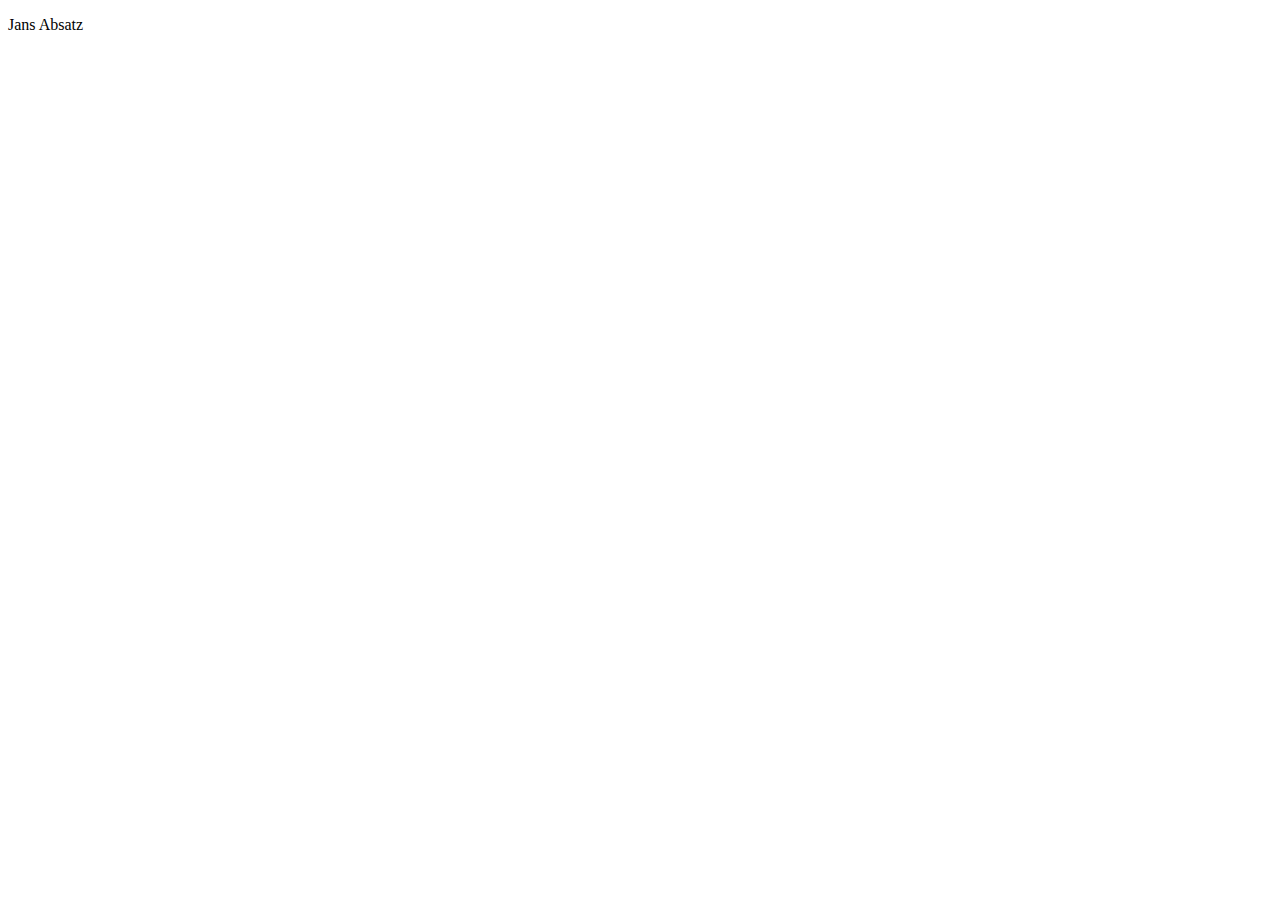
==== index.html @ 30ffa51a "merge conflict test jan" ====
<!DOCTYPE html>
<html lang="en">

<head>
    <meta charset="UTF-8">
    <meta name="viewport" content="width=device-width, initial-scale=1.0">
    <title>Join</title>
    <script src="scripte/script.js"></script>
    <link rel="stylesheet" href="styles/style.css">
</head>

<body>
</body>
<p>Jans Absatz</p>
</html>
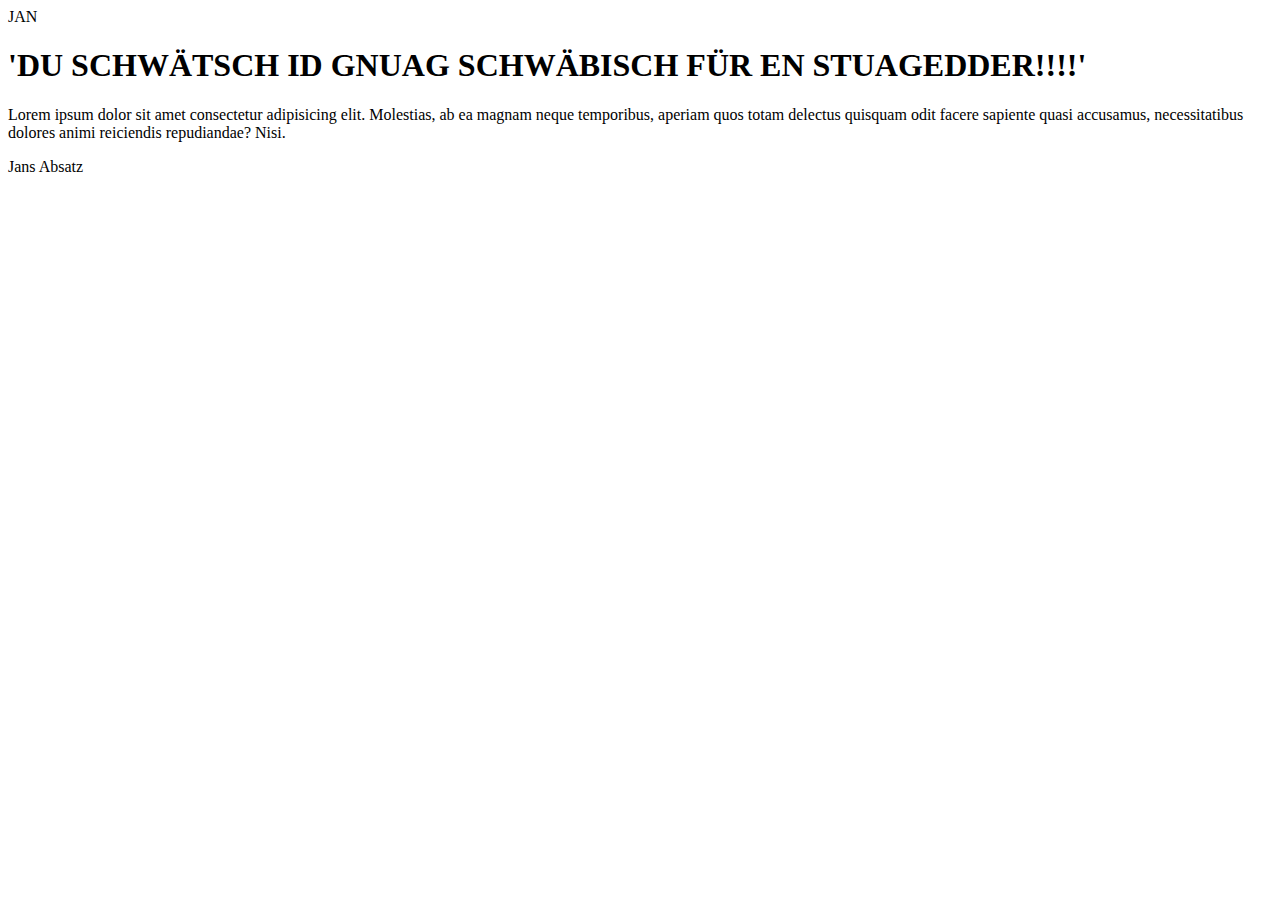
==== commit c50d005a: "Merge branch 'main' of github.com:Agend047/Join-648" ====
--- a/index.html
+++ b/index.html
@@ -10,6 +10,13 @@
 </head>
 
 <body>
+    JAN
+    <h1> 'DU SCHWÄTSCH ID GNUAG SCHWÄBISCH FÜR EN STUAGEDDER!!!!'</h1>
+
+
+    Lorem ipsum dolor sit amet consectetur adipisicing elit. Molestias, ab ea magnam neque temporibus, aperiam quos
+    totam delectus quisquam odit facere sapiente quasi accusamus, necessitatibus dolores animi reiciendis repudiandae?
+    Nisi.
 </body>
 <p>Jans Absatz</p>
-</html>
+</html>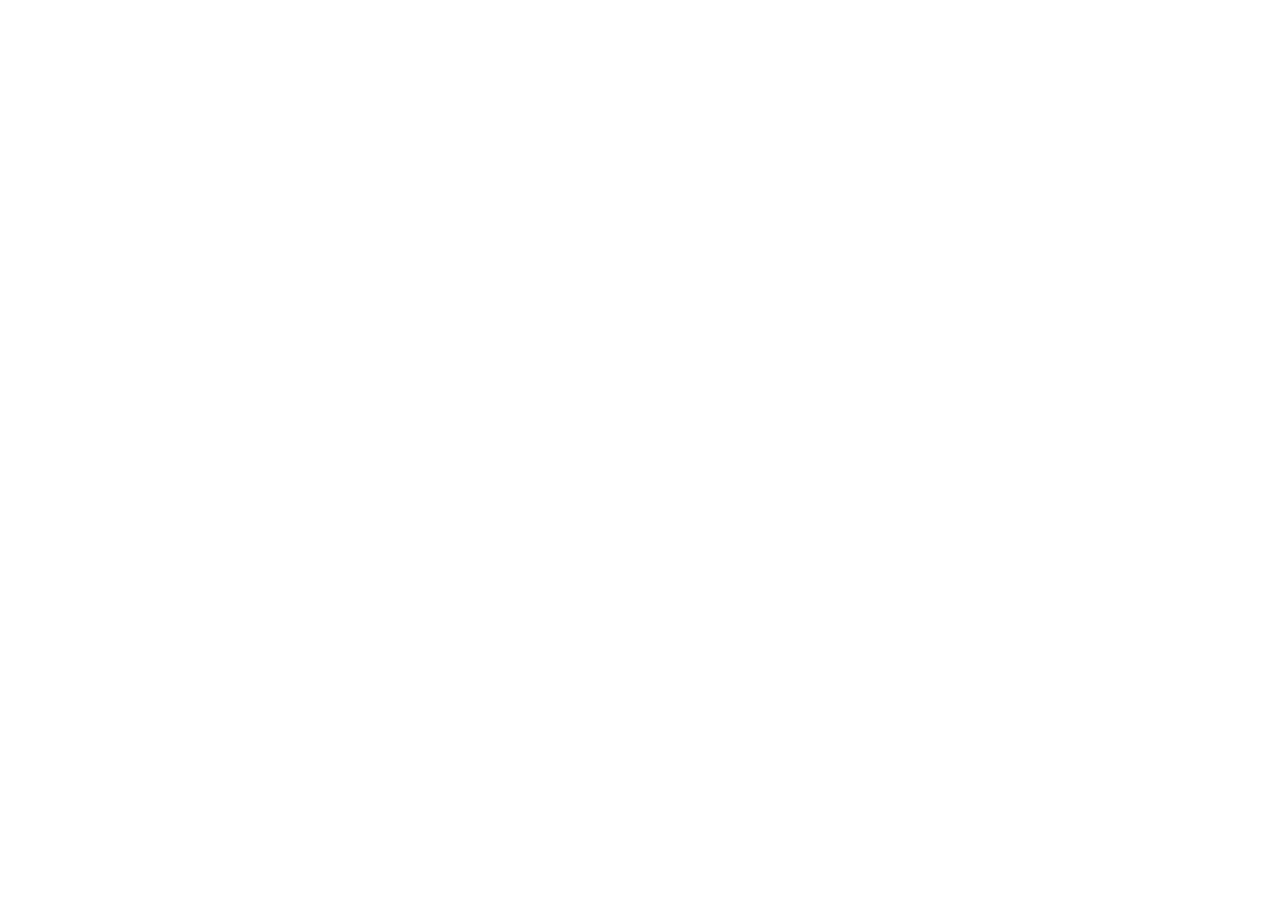
==== commit 5f027c23: "Sider/Header started" ====
--- a/index.html
+++ b/index.html
@@ -10,13 +10,6 @@
 </head>
 
 <body>
-    JAN
-    <h1> 'DU SCHWÄTSCH ID GNUAG SCHWÄBISCH FÜR EN STUAGEDDER!!!!'</h1>
+</body>
 
-
-    Lorem ipsum dolor sit amet consectetur adipisicing elit. Molestias, ab ea magnam neque temporibus, aperiam quos
-    totam delectus quisquam odit facere sapiente quasi accusamus, necessitatibus dolores animi reiciendis repudiandae?
-    Nisi.
-</body>
-<p>Jans Absatz</p>
 </html>--- a/styles/style.css
+++ b/styles/style.css
@@ -0,0 +1,19 @@
+body {
+    margin: 0px;
+}
+
+
+/* Desktop Sider & Header 
+*/
+#desktop_sider {
+    position: fixed;
+    height: 100vh;
+    width: 20vw;
+    background-color: #2A3647;
+    color: #CDCDCD;
+}
+
+#Sider_Logo {
+    width: 100px;
+    height: 122px;
+}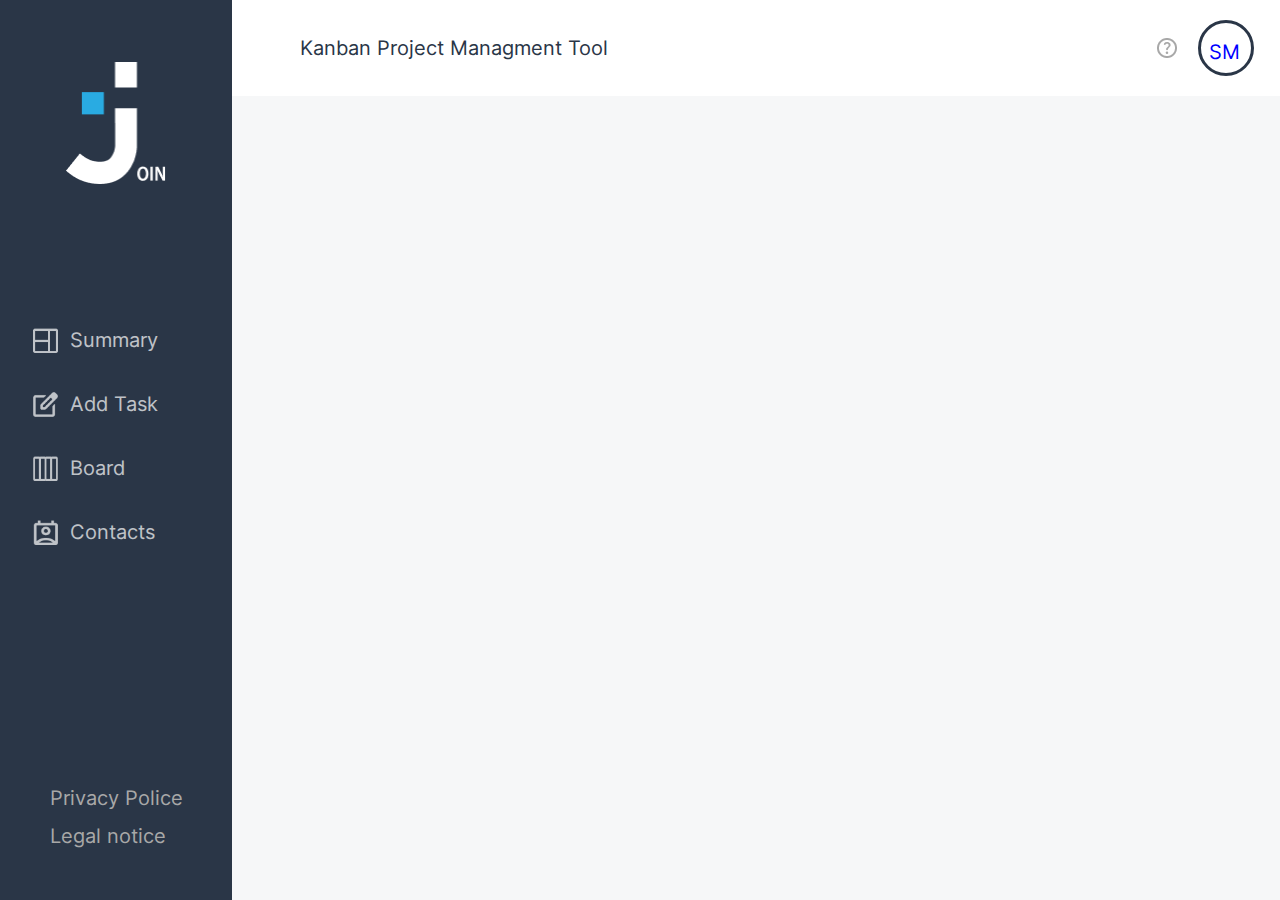
==== commit 392d4253: "Marking choosen Side on Sider/Footer" ====
--- a/index.html
+++ b/index.html
@@ -5,11 +5,14 @@
     <meta charset="UTF-8">
     <meta name="viewport" content="width=device-width, initial-scale=1.0">
     <title>Join</title>
-    <script src="scripte/script.js"></script>
+    <script src="js/script.js"></script>
+    <script src="js/add_task.js"></script>
     <link rel="stylesheet" href="styles/style.css">
 </head>
 
-<body>
+<body onload="loadCorrectMenu()">
+    <div id="desktop-template" include-templates="assets/templates/desktop_template.html"></div>
+    <div id="mobile-template" include-templates="assets/templates/mobile_template.html"></div>
 </body>
 
 </html>--- a/styles/style.css
+++ b/styles/style.css
@@ -1,19 +1,397 @@
+/* inter-100 - latin */
+@font-face {
+  font-display: swap;
+  /* Check https://developer.mozilla.org/en-US/docs/Web/CSS/@font-face/font-display for other options. */
+  font-family: 'Inter';
+  font-style: normal;
+  font-weight: 100;
+  src: url('../assets/fonts/inter-v12-latin-100.woff2') format('woff2');
+  /* Chrome 36+, Opera 23+, Firefox 39+, Safari 12+, iOS 10+ */
+}
+
+/* inter-200 - latin */
+@font-face {
+  font-display: swap;
+  /* Check https://developer.mozilla.org/en-US/docs/Web/CSS/@font-face/font-display for other options. */
+  font-family: 'Inter';
+  font-style: normal;
+  font-weight: 200;
+  src: url('../assets/fonts/inter-v12-latin-200.woff2') format('woff2');
+  /* Chrome 36+, Opera 23+, Firefox 39+, Safari 12+, iOS 10+ */
+}
+
+/* inter-300 - latin */
+@font-face {
+  font-display: swap;
+  /* Check https://developer.mozilla.org/en-US/docs/Web/CSS/@font-face/font-display for other options. */
+  font-family: 'Inter';
+  font-style: normal;
+  font-weight: 300;
+  src: url('../assets/fonts/inter-v12-latin-300.woff2') format('woff2');
+  /* Chrome 36+, Opera 23+, Firefox 39+, Safari 12+, iOS 10+ */
+}
+
+/* inter-regular - latin */
+@font-face {
+  font-display: swap;
+  /* Check https://developer.mozilla.org/en-US/docs/Web/CSS/@font-face/font-display for other options. */
+  font-family: 'Inter';
+  font-style: normal;
+  font-weight: 400;
+  src: url('../assets/fonts/inter-v12-latin-regular.woff2') format('woff2');
+  /* Chrome 36+, Opera 23+, Firefox 39+, Safari 12+, iOS 10+ */
+}
+
+/* inter-500 - latin */
+@font-face {
+  font-display: swap;
+  /* Check https://developer.mozilla.org/en-US/docs/Web/CSS/@font-face/font-display for other options. */
+  font-family: 'Inter';
+  font-style: normal;
+  font-weight: 500;
+  src: url('../assets/fonts/inter-v12-latin-500.woff2') format('woff2');
+  /* Chrome 36+, Opera 23+, Firefox 39+, Safari 12+, iOS 10+ */
+}
+
+/* inter-600 - latin */
+@font-face {
+  font-display: swap;
+  /* Check https://developer.mozilla.org/en-US/docs/Web/CSS/@font-face/font-display for other options. */
+  font-family: 'Inter';
+  font-style: normal;
+  font-weight: 600;
+  src: url('../assets/fonts/inter-v12-latin-600.woff2') format('woff2');
+  /* Chrome 36+, Opera 23+, Firefox 39+, Safari 12+, iOS 10+ */
+}
+
+/* inter-700 - latin */
+@font-face {
+  font-display: swap;
+  /* Check https://developer.mozilla.org/en-US/docs/Web/CSS/@font-face/font-display for other options. */
+  font-family: 'Inter';
+  font-style: normal;
+  font-weight: 700;
+  src: url('../assets/fonts/inter-v12-latin-700.woff2') format('woff2');
+  /* Chrome 36+, Opera 23+, Firefox 39+, Safari 12+, iOS 10+ */
+}
+
+/* inter-800 - latin */
+@font-face {
+  font-display: swap;
+  /* Check https://developer.mozilla.org/en-US/docs/Web/CSS/@font-face/font-display for other options. */
+  font-family: 'Inter';
+  font-style: normal;
+  font-weight: 800;
+  src: url('../assets/fonts/inter-v12-latin-800.woff2') format('woff2');
+  /* Chrome 36+, Opera 23+, Firefox 39+, Safari 12+, iOS 10+ */
+}
+
+/* inter-900 - latin */
+@font-face {
+  font-display: swap;
+  /* Check https://developer.mozilla.org/en-US/docs/Web/CSS/@font-face/font-display for other options. */
+  font-family: 'Inter';
+  font-style: normal;
+  font-weight: 900;
+  src: url('../assets/fonts/inter-v12-latin-900.woff2') format('woff2');
+  /* Chrome 36+, Opera 23+, Firefox 39+, Safari 12+, iOS 10+ */
+}
+
+:root {
+  font-size: 1em;
+  /*usually evaluates to 16px; adjust to set basic font-size (xem with x = (desired basic font size in px)/(16 px); all other font-sizes in rem*/
+  box-sizing: border-box;
+  --primary-bg-color: #091931;
+  --secondary-bg-color: #2A3647;
+  --subtle-bg-color: #F6F7F8;
+  --accent-color: #29ABE2;
+  --decent-color: #A8A8A8;
+  --hover-color-checkbox: #EDF2FA;
+  --fs-smaller: ;
+  --fs-small: 1rem;
+  --fs-normal: 1.25rem;
+  --fs-tall: 2.25rem;
+  --fs-taller: 2.938rem;
+}
+
+@media (min-width: 820px) {
+  :root {
+    --fs-taller: 3.813rem;
+  }
+}
+
+*,
+::before,
+::after {
+  box-sizing: inherit;
+}
+
+/*use following template if any third-party components are used that require box-sizing: content-box	
+.third-party-component {	
+box-sizing: content-box;	}*/
 body {
-    margin: 0px;
-}
-
-
-/* Desktop Sider & Header 
-*/
+  margin: 0px;
+  font-family: 'Inter', sans-serif;
+  font-size: var(--fs-normal);
+  background-color: var(--subtle-bg-color);
+  color: var(--secondary-bg-color);
+  min-height: 100vh;
+  display: flex;
+  flex-direction: column;
+}
+
+main {
+  flex: 1;
+}
+
+a {
+  text-decoration: none;
+  color: unset;
+}
+
+.text-link {
+  color: var(--accent-color);
+  text-decoration: none;
+}
+
+.btn {
+  border: none;
+  padding: 1em 2em;
+  font-size: var(--fs-small);
+  font-weight: 700;
+  border-radius: 0.5em;
+  cursor: pointer;
+}
+
+.btn-primary {
+  color: white;
+  background-color: var(--primary-bg-color);
+}
+
+.btn-primary:hover {
+  background-color: var(--accent-color);
+  box-shadow: 0 4px 4px rgba(0, 0, 0, 0.25);
+  transition: ease-in-out 100ms;
+}
+
+.btn-secondary {
+  color: var(--primary-bg-color);
+  background-color: white;
+  border: 1px solid var(--primary-bg-color);
+}
+
+.btn-secondary:hover {
+  color: var(--accent-color);
+  border-color: var(--accent-color);
+  box-shadow: 0 4px 4px rgba(0, 0, 0, 0.25);
+  transition: ease-in-out 100ms;
+}
+
+/* Desktop Sider & Header */
+
+#desktop_header {
+  position: fixed;
+  background-color: #FFFFFF;
+  width: 100vw;
+  height: 96px;
+  justify-content: space-between;
+  align-items: center;
+}
+
+#desktop_header p {
+  padding-left: 300px;
+}
+
+.Header_rightArea_d {
+  padding-right: 2vw;
+  align-items: center;
+  justify-content: space-between;
+  width: 123px;
+  height: 56px;
+}
+
+#header_help_icon_d {
+  width: 20px;
+  height: 20px;
+}
+
+#header_help_icon:hover {
+  cursor: pointer;
+}
+
 #desktop_sider {
-    position: fixed;
-    height: 100vh;
-    width: 20vw;
-    background-color: #2A3647;
-    color: #CDCDCD;
-}
-
-#Sider_Logo {
-    width: 100px;
-    height: 122px;
+  position: fixed;
+  height: 100vh;
+  width: 232px;
+  z-index: 2;
+  background-color: #2A3647;
+  color: #CDCDCD;
+  justify-content: space-around;
+  align-items: center;
+}
+
+.Sider_Logo_d {
+  width: 100px;
+  height: 122px;
+}
+
+.Sider_main_links_d {
+  margin-bottom: 100px;
+  height: 229px;
+  width: 100%;
+  display: flex;
+  flex-direction: column;
+}
+
+.Sider_main_links_d a {
+  justify-content: left;
+  width: 100%;
+  padding-left: 45px;
+}
+
+.Sider_footer_links {
+  color: white;
+  text-decoration: none;
+}
+
+.Sider_Icons_d {
+  width: 25px;
+  height: 25px;
+  position: relative;
+  top: 20px;
+  right: 12px;
+}
+
+.Sider_lower_links_d {
+  bottom: -24px;
+}
+
+.Sider_lower_links_d a {
+  text-decoration: none;
+  color: #a8a8a8;
+  margin-bottom: 14px;
+}
+
+@media (max-width: 900px) {
+
+  #desktop_sider {
+    width: 23vw;
+  }
+
+  .Sider_main_links_d a {
+    justify-content: left;
+    width: 100%;
+    padding-left: 20px;
+  }
+
+  #desktop_header p {
+    padding-left: 242px;
+  }
+}
+
+
+/* Mobile Header & Footer */
+
+#mobile_header {
+  background-color: #FFFFFF;
+  justify-content: space-between;
+  height: 80px;
+  width: 100vw;
+  padding: 20px 16px 20px 16px;
+  position: fixed;
+  top: 0;
+  left: 0;
+  right: 0;
+}
+
+#header_logo_m {
+  width: 32px;
+  height: 40px;
+}
+
+
+#mobile_footer {
+  position: fixed;
+  bottom: 0;
+  left: 0;
+  right: 0;
+  width: 100vw;
+  height: 80px;
+  background-color: #2A3647;
+  color: #CDCDCD;
+  justify-content: space-around;
+}
+
+
+
+.Footer_link_pack {
+  display: flex;
+  flex-direction: column;
+  justify-content: center;
+}
+
+.Footer_link_pack a {
+  justify-content: center;
+  align-items: center;
+}
+
+.Footer_link_pack p {
+  margin: 8px;
+}
+
+.Footer_icon_m {
+  width: 22px;
+  height: 22px;
+}
+
+.MenuButton {
+  opacity: 0.7;
+}
+
+.MenuButton:hover {
+  opacity: 1 !important;
+  background-color: #091931 !important;
+}
+
+.Choosen_field {
+  opacity: 1 !important;
+  background-color: #091931 !important;
+}
+
+/* Utility classes */
+
+.d-none {
+  display: none;
+}
+
+.d-flex {
+  display: flex;
+}
+
+.justify-content-start {
+  justify-content: start;
+}
+
+.flex-direction-col {
+  flex-direction: column;
+}
+
+.p-relative {
+  position: relative;
+}
+
+.align-items-start {
+  align-items: start;
+}
+
+.align-items-center {
+  align-items: center;
+}
+
+.w-100 {
+  width: 100%;
+}
+
+.p-inline-1 {
+  padding-inline: 0.5em;
 }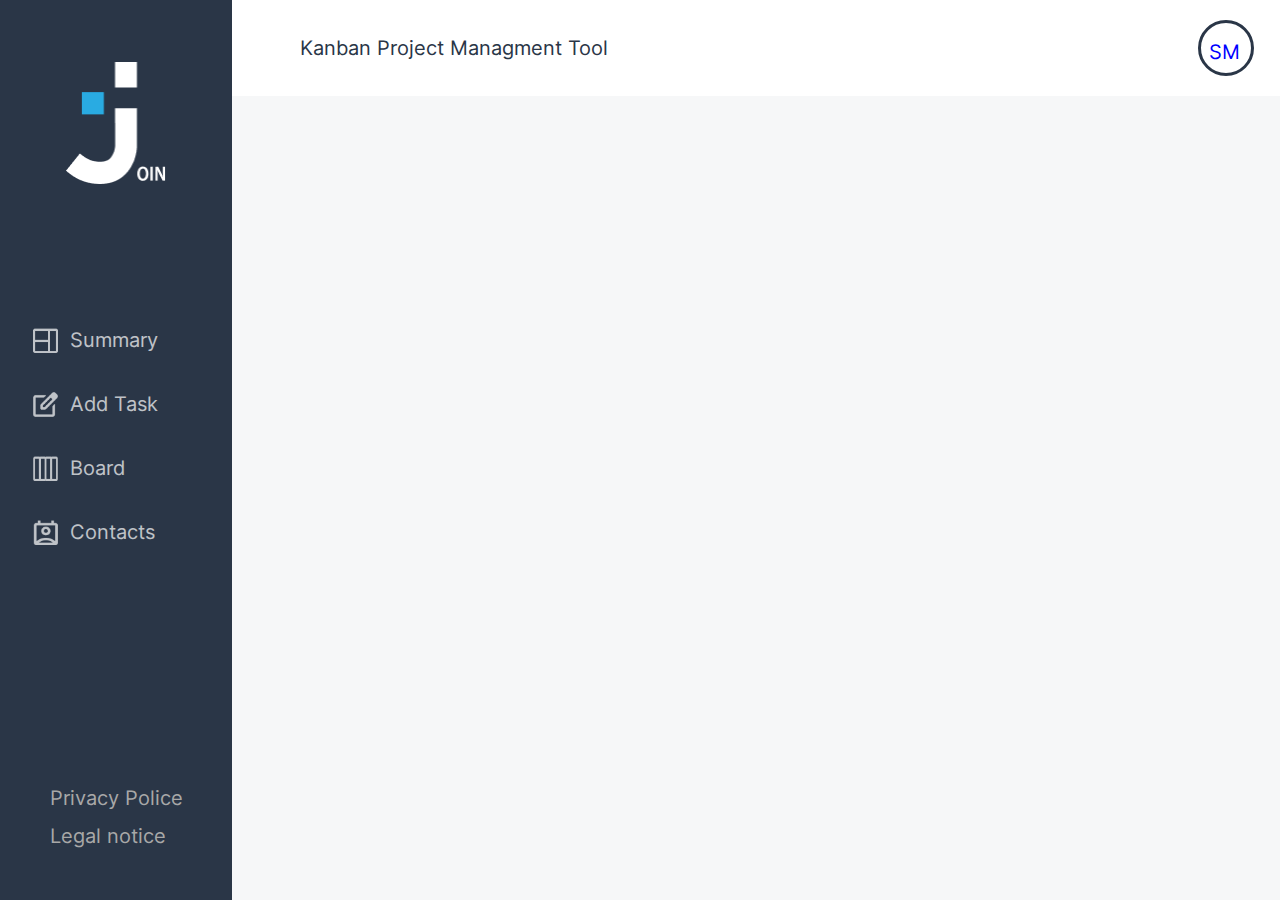
==== commit 93af65be: "Bringing back 'checkWidth'" ====
--- a/index.html
+++ b/index.html
@@ -10,7 +10,7 @@
     <link rel="stylesheet" href="styles/style.css">
 </head>
 
-<body onload="loadCorrectMenu()">
+<body onload="checkWidth()">
     <div id="desktop-template" include-templates="assets/templates/desktop_template.html"></div>
     <div id="mobile-template" include-templates="assets/templates/mobile_template.html"></div>
 </body>
--- a/styles/style.css
+++ b/styles/style.css
@@ -322,17 +322,18 @@
   justify-content: space-around;
 }
 
-
-
 .Footer_link_pack {
   display: flex;
   flex-direction: column;
   justify-content: center;
+  width: 90px;
+  border-radius: 16px;
 }
 
 .Footer_link_pack a {
   justify-content: center;
   align-items: center;
+  font-size: var(--fs-small);
 }
 
 .Footer_link_pack p {
@@ -358,6 +359,23 @@
   background-color: #091931 !important;
 }
 
+/* Help Side */
+
+.Help_Container {
+  margin: 100px 90px 16px 326px;
+}
+
+.Help_Container j {
+  color: #29ABE2;
+}
+
+@media (max-width: 820px) {
+
+  .Help_Container {
+    margin-left: 36px;
+  }
+}
+
 /* Utility classes */
 
 .d-none {
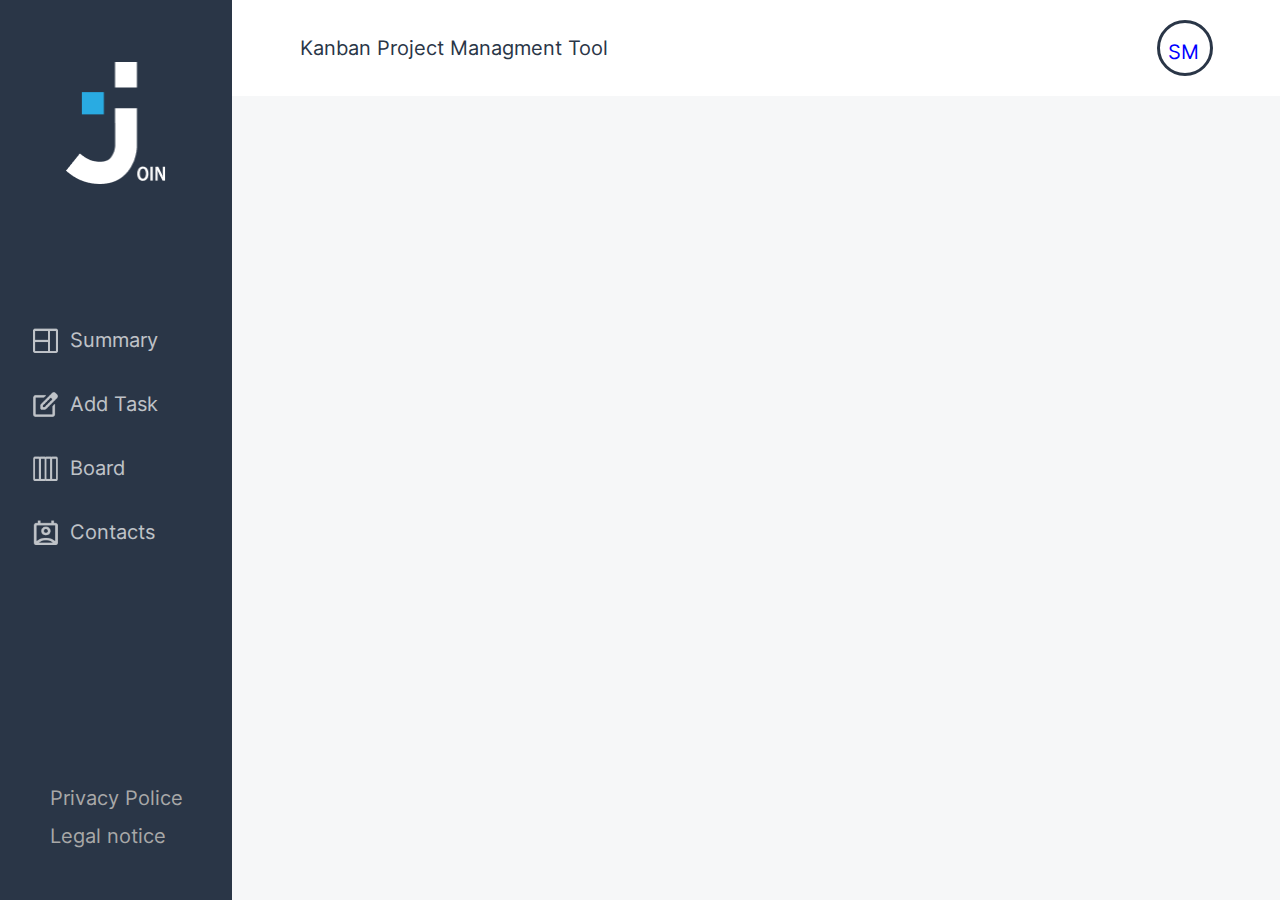
==== commit bf7dcbe7: "Update for the Template-summoning functions, for cleaner Code. Thanks, Jan!" ====
--- a/index.html
+++ b/index.html
@@ -10,7 +10,7 @@
     <link rel="stylesheet" href="styles/style.css">
 </head>
 
-<body onload="checkWidth()">
+<body onload="initTemplates()">
     <div id="desktop-template" include-templates="assets/templates/desktop_template.html"></div>
     <div id="mobile-template" include-templates="assets/templates/mobile_template.html"></div>
 </body>
--- a/styles/style.css
+++ b/styles/style.css
@@ -2,10 +2,10 @@
 @font-face {
   font-display: swap;
   /* Check https://developer.mozilla.org/en-US/docs/Web/CSS/@font-face/font-display for other options. */
-  font-family: 'Inter';
+  font-family: "Inter";
   font-style: normal;
   font-weight: 100;
-  src: url('../assets/fonts/inter-v12-latin-100.woff2') format('woff2');
+  src: url("../assets/fonts/inter-v12-latin-100.woff2") format("woff2");
   /* Chrome 36+, Opera 23+, Firefox 39+, Safari 12+, iOS 10+ */
 }
 
@@ -13,10 +13,10 @@
 @font-face {
   font-display: swap;
   /* Check https://developer.mozilla.org/en-US/docs/Web/CSS/@font-face/font-display for other options. */
-  font-family: 'Inter';
+  font-family: "Inter";
   font-style: normal;
   font-weight: 200;
-  src: url('../assets/fonts/inter-v12-latin-200.woff2') format('woff2');
+  src: url("../assets/fonts/inter-v12-latin-200.woff2") format("woff2");
   /* Chrome 36+, Opera 23+, Firefox 39+, Safari 12+, iOS 10+ */
 }
 
@@ -24,10 +24,10 @@
 @font-face {
   font-display: swap;
   /* Check https://developer.mozilla.org/en-US/docs/Web/CSS/@font-face/font-display for other options. */
-  font-family: 'Inter';
+  font-family: "Inter";
   font-style: normal;
   font-weight: 300;
-  src: url('../assets/fonts/inter-v12-latin-300.woff2') format('woff2');
+  src: url("../assets/fonts/inter-v12-latin-300.woff2") format("woff2");
   /* Chrome 36+, Opera 23+, Firefox 39+, Safari 12+, iOS 10+ */
 }
 
@@ -35,10 +35,10 @@
 @font-face {
   font-display: swap;
   /* Check https://developer.mozilla.org/en-US/docs/Web/CSS/@font-face/font-display for other options. */
-  font-family: 'Inter';
+  font-family: "Inter";
   font-style: normal;
   font-weight: 400;
-  src: url('../assets/fonts/inter-v12-latin-regular.woff2') format('woff2');
+  src: url("../assets/fonts/inter-v12-latin-regular.woff2") format("woff2");
   /* Chrome 36+, Opera 23+, Firefox 39+, Safari 12+, iOS 10+ */
 }
 
@@ -46,10 +46,10 @@
 @font-face {
   font-display: swap;
   /* Check https://developer.mozilla.org/en-US/docs/Web/CSS/@font-face/font-display for other options. */
-  font-family: 'Inter';
+  font-family: "Inter";
   font-style: normal;
   font-weight: 500;
-  src: url('../assets/fonts/inter-v12-latin-500.woff2') format('woff2');
+  src: url("../assets/fonts/inter-v12-latin-500.woff2") format("woff2");
   /* Chrome 36+, Opera 23+, Firefox 39+, Safari 12+, iOS 10+ */
 }
 
@@ -57,10 +57,10 @@
 @font-face {
   font-display: swap;
   /* Check https://developer.mozilla.org/en-US/docs/Web/CSS/@font-face/font-display for other options. */
-  font-family: 'Inter';
+  font-family: "Inter";
   font-style: normal;
   font-weight: 600;
-  src: url('../assets/fonts/inter-v12-latin-600.woff2') format('woff2');
+  src: url("../assets/fonts/inter-v12-latin-600.woff2") format("woff2");
   /* Chrome 36+, Opera 23+, Firefox 39+, Safari 12+, iOS 10+ */
 }
 
@@ -68,10 +68,10 @@
 @font-face {
   font-display: swap;
   /* Check https://developer.mozilla.org/en-US/docs/Web/CSS/@font-face/font-display for other options. */
-  font-family: 'Inter';
+  font-family: "Inter";
   font-style: normal;
   font-weight: 700;
-  src: url('../assets/fonts/inter-v12-latin-700.woff2') format('woff2');
+  src: url("../assets/fonts/inter-v12-latin-700.woff2") format("woff2");
   /* Chrome 36+, Opera 23+, Firefox 39+, Safari 12+, iOS 10+ */
 }
 
@@ -79,10 +79,10 @@
 @font-face {
   font-display: swap;
   /* Check https://developer.mozilla.org/en-US/docs/Web/CSS/@font-face/font-display for other options. */
-  font-family: 'Inter';
+  font-family: "Inter";
   font-style: normal;
   font-weight: 800;
-  src: url('../assets/fonts/inter-v12-latin-800.woff2') format('woff2');
+  src: url("../assets/fonts/inter-v12-latin-800.woff2") format("woff2");
   /* Chrome 36+, Opera 23+, Firefox 39+, Safari 12+, iOS 10+ */
 }
 
@@ -90,10 +90,10 @@
 @font-face {
   font-display: swap;
   /* Check https://developer.mozilla.org/en-US/docs/Web/CSS/@font-face/font-display for other options. */
-  font-family: 'Inter';
+  font-family: "Inter";
   font-style: normal;
   font-weight: 900;
-  src: url('../assets/fonts/inter-v12-latin-900.woff2') format('woff2');
+  src: url("../assets/fonts/inter-v12-latin-900.woff2") format("woff2");
   /* Chrome 36+, Opera 23+, Firefox 39+, Safari 12+, iOS 10+ */
 }
 
@@ -102,11 +102,13 @@
   /*usually evaluates to 16px; adjust to set basic font-size (xem with x = (desired basic font size in px)/(16 px); all other font-sizes in rem*/
   box-sizing: border-box;
   --primary-bg-color: #091931;
-  --secondary-bg-color: #2A3647;
-  --subtle-bg-color: #F6F7F8;
-  --accent-color: #29ABE2;
-  --decent-color: #A8A8A8;
-  --hover-color-checkbox: #EDF2FA;
+  --secondary-bg-color: #2a3647;
+  --subtle-bg-color: #f6f7f8;
+  --accent-color: #29abe2;
+  --decent-color: #a8a8a8;
+  --hover-color-checkbox: #edf2fa;
+  --error-color: #ff001f;
+  --error-color-subtle: #ff8190;
   --fs-smaller: ;
   --fs-small: 1rem;
   --fs-normal: 1.25rem;
@@ -131,7 +133,7 @@
 box-sizing: content-box;	}*/
 body {
   margin: 0px;
-  font-family: 'Inter', sans-serif;
+  font-family: "Inter", sans-serif;
   font-size: var(--fs-normal);
   background-color: var(--subtle-bg-color);
   color: var(--secondary-bg-color);
@@ -191,7 +193,7 @@
 
 #desktop_header {
   position: fixed;
-  background-color: #FFFFFF;
+  background-color: #ffffff;
   width: 100vw;
   height: 96px;
   justify-content: space-between;
@@ -213,9 +215,7 @@
 #header_help_icon_d {
   width: 20px;
   height: 20px;
-}
-
-#header_help_icon:hover {
+  margin-right: 20px;
   cursor: pointer;
 }
 
@@ -224,8 +224,8 @@
   height: 100vh;
   width: 232px;
   z-index: 2;
-  background-color: #2A3647;
-  color: #CDCDCD;
+  background-color: #2a3647;
+  color: #cdcdcd;
   justify-content: space-around;
   align-items: center;
 }
@@ -273,7 +273,6 @@
 }
 
 @media (max-width: 900px) {
-
   #desktop_sider {
     width: 23vw;
   }
@@ -289,15 +288,14 @@
   }
 }
 
-
 /* Mobile Header & Footer */
 
 #mobile_header {
-  background-color: #FFFFFF;
+  background-color: #ffffff;
   justify-content: space-between;
   height: 80px;
   width: 100vw;
-  padding: 20px 16px 20px 16px;
+  padding: 20px 40px 20px 40px;
   position: fixed;
   top: 0;
   left: 0;
@@ -308,7 +306,6 @@
   width: 32px;
   height: 40px;
 }
-
 
 #mobile_footer {
   position: fixed;
@@ -317,8 +314,8 @@
   right: 0;
   width: 100vw;
   height: 80px;
-  background-color: #2A3647;
-  color: #CDCDCD;
+  background-color: #2a3647;
+  color: #cdcdcd;
   justify-content: space-around;
 }
 
@@ -366,13 +363,24 @@
 }
 
 .Help_Container j {
-  color: #29ABE2;
+  color: #29abe2;
+}
+
+.Back_Arrow {
+  cursor: pointer;
+  position: absolute;
+  top: 130px;
+  right: 124px;
 }
 
 @media (max-width: 820px) {
-
   .Help_Container {
     margin-left: 36px;
+    margin-right: 36px;
+  }
+
+  .Back_Arrow {
+    right: 50px;
   }
 }
 
@@ -412,4 +420,8 @@
 
 .p-inline-1 {
   padding-inline: 0.5em;
-}+}
+
+.cursor-pointer {
+  cursor: pointer;
+}
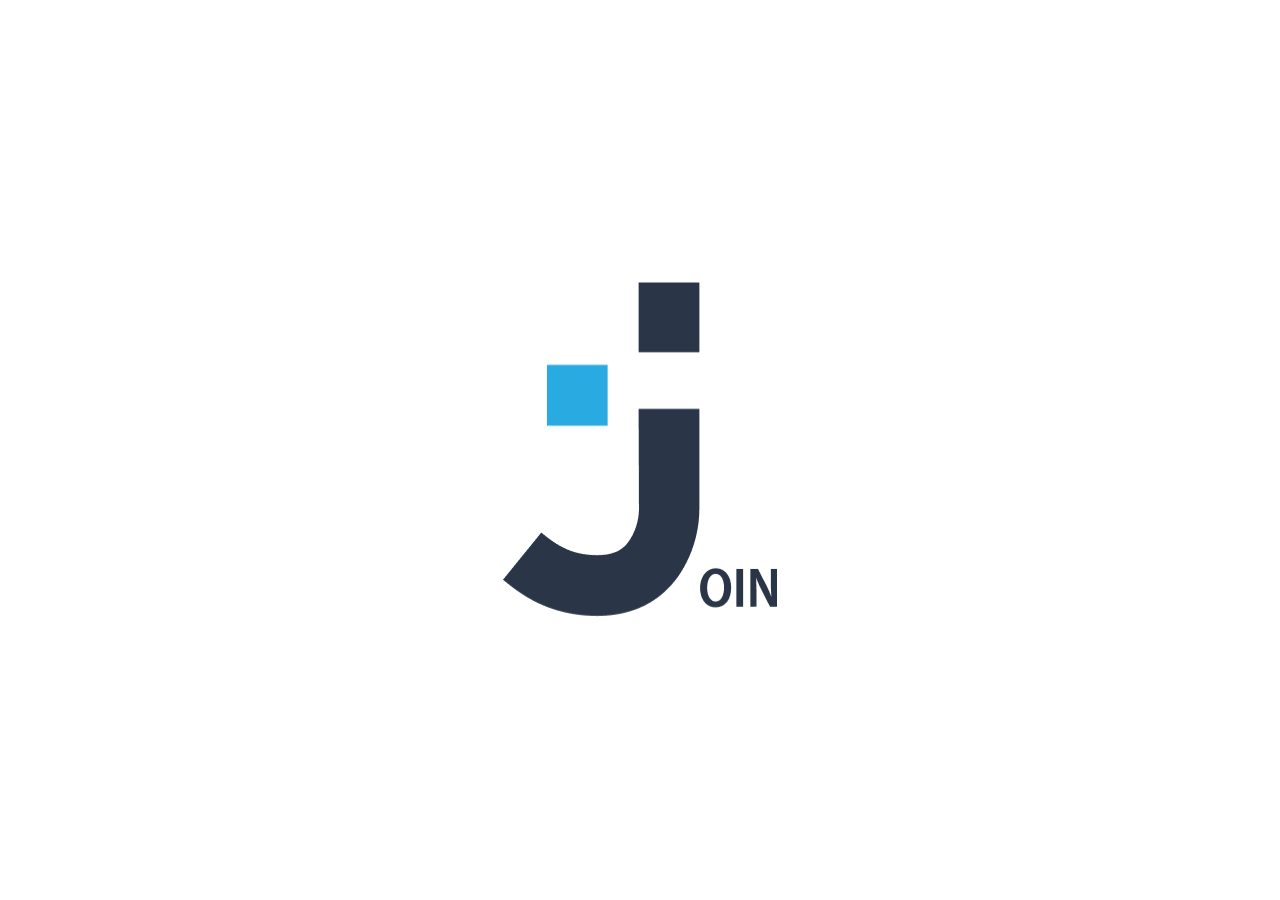
==== commit a69639af: "Included Favicons on all Pages" ====
--- a/index.html
+++ b/index.html
@@ -1,18 +1,23 @@
 <!DOCTYPE html>
 <html lang="en">
-
-<head>
-    <meta charset="UTF-8">
-    <meta name="viewport" content="width=device-width, initial-scale=1.0">
+  <head>
+    <meta charset="UTF-8" />
+    <meta name="viewport" content="width=device-width, initial-scale=1.0" />
     <title>Join</title>
     <script src="js/script.js"></script>
     <script src="js/add_task.js"></script>
-    <link rel="stylesheet" href="styles/style.css">
-</head>
+    <link rel="stylesheet" href="styles/style.css" />
+    <link rel="icon" href="./assets/img/join_logo_black.png" />
+  </head>
 
-<body onload="initTemplates()">
-    <div id="desktop-template" include-templates="assets/templates/desktop_template.html"></div>
-    <div id="mobile-template" include-templates="assets/templates/mobile_template.html"></div>
-</body>
-
-</html>+  <body onload="initTemplates()">
+    <div
+      id="desktop-template"
+      include-templates="assets/templates/desktop_template.html"
+    ></div>
+    <div
+      id="mobile-template"
+      include-templates="assets/templates/mobile_template.html"
+    ></div>
+  </body>
+</html>
--- a/styles/style.css
+++ b/styles/style.css
@@ -109,15 +109,17 @@
   --hover-color-checkbox: #edf2fa;
   --error-color: #ff001f;
   --error-color-subtle: #ff8190;
-  --fs-smaller: ;
-  --fs-small: 1rem;
-  --fs-normal: 1.25rem;
+  --fs-small: 0.875rem;
+  --fs-normal: 1rem;
   --fs-tall: 2.25rem;
   --fs-taller: 2.938rem;
+  --notification-top-target: 0;
 }
 
 @media (min-width: 820px) {
   :root {
+    --fs-small: 1rem;
+    --fs-normal: 1.25rem;
     --fs-taller: 3.813rem;
   }
 }
@@ -142,8 +144,20 @@
   flex-direction: column;
 }
 
+/* scrollable without scrollbar */
+body::-webkit-scrollbar {
+  display: none;
+}
+
 main {
   flex: 1;
+}
+
+img {
+  -webkit-user-drag: none;
+  -khtml-user-drag: none;
+  -moz-user-drag: none;
+  -o-user-drag: none;
 }
 
 a {
@@ -167,7 +181,15 @@
 
 .btn-primary {
   color: white;
-  background-color: var(--primary-bg-color);
+  background-color: var(--secondary-bg-color);
+}
+
+.btn-primary:disabled,
+.btn-primary:disabled:hover {
+  background-color: var(--decent-color);
+  color: rgba(0, 0, 0, 0.6);
+  box-shadow: none;
+  cursor: auto;
 }
 
 .btn-primary:hover {
@@ -187,6 +209,28 @@
   border-color: var(--accent-color);
   box-shadow: 0 4px 4px rgba(0, 0, 0, 0.25);
   transition: ease-in-out 100ms;
+}
+
+.notification {
+  background-color: var(--secondary-bg-color);
+  color: white;
+  padding: 1em 0.5em;
+  min-width: 371px;
+  display: flex;
+  justify-content: center;
+  align-items: center;
+  position: fixed;
+  gap: 0.5em;
+  top: 100vh;
+  left: 50vw;
+  transform: translate(-50%, 0);
+  border-radius: 1em;
+  z-index: 5;
+}
+
+.notification.triggered {
+  top: var(--notification-top-target);
+  transition: 200ms;
 }
 
 /* Desktop Sider & Header */
@@ -216,6 +260,16 @@
   width: 20px;
   height: 20px;
   margin-right: 20px;
+  cursor: pointer;
+}
+
+#header_help_icon_d:hover {
+  width: 25px;
+  height: 25px;
+}
+
+#header_svg:hover {
+  fill: lightgrey;
   cursor: pointer;
 }
 
@@ -270,6 +324,27 @@
   text-decoration: none;
   color: #a8a8a8;
   margin-bottom: 14px;
+}
+
+#header_menu_id {
+  top: 100px;
+  width: 150px;
+  height: auto;
+  background-color: #2a3647;
+  color: #cdcdcd;
+  z-index: 50;
+}
+
+.float_in_menu {
+  position: fixed;
+  right: -200px;
+  transition: 500ms;
+  border-radius: 15px 0px 15px 15px;
+}
+
+.float_in_menu a {
+  padding: 8px;
+  border-radius: 14px;
 }
 
 @media (max-width: 900px) {
@@ -300,6 +375,7 @@
   top: 0;
   left: 0;
   right: 0;
+  z-index: 5;
 }
 
 #header_logo_m {
@@ -316,7 +392,13 @@
   height: 80px;
   background-color: #2a3647;
   color: #cdcdcd;
+  z-index: 10;
+}
+
+#mobile_footer_links {
   justify-content: space-around;
+  height: 100%;
+  width: 100%;
 }
 
 .Footer_link_pack {
@@ -356,6 +438,12 @@
   background-color: #091931 !important;
 }
 
+@media (max-width: 820px) {
+  .Header_menu {
+    top: 85px;
+  }
+}
+
 /* Help Side */
 
 .Help_Container {
@@ -398,6 +486,10 @@
   justify-content: start;
 }
 
+.justify-content-space-btw {
+  justify-content: space-between;
+}
+
 .flex-direction-col {
   flex-direction: column;
 }
